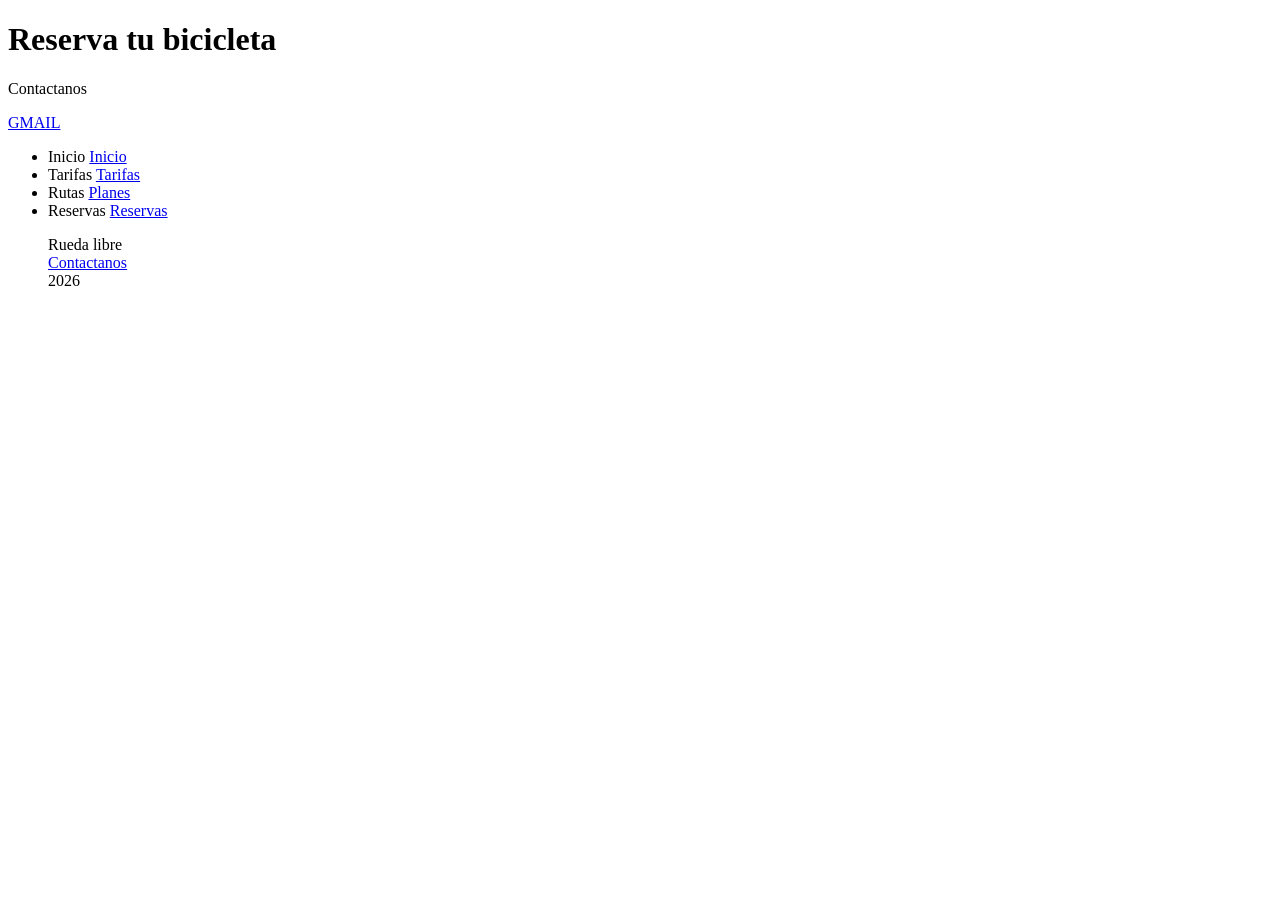
==== paginas/reservas.html @ c4bb3db7 "Sitio navegable" ====
<!DOCTYPE html>
<html lang="es">
<head>
    <meta charset="UTF-8">
    <meta name="viewport" content="width=device-width, initial-scale=1.0">
    <title>Document</title>
</head>
<body>
    
<h1>Reserva tu bicicleta</h1>
<p>Contactanos</p> <a href="hola@ruedalibre.example" target=""_blank">GMAIL</a>
<ul>
    <li>Inicio <a href="../index.html">Inicio</a></li>
    <li>Tarifas <a href="../paginas/tarifas.html">Tarifas</a></li>
    <li>Rutas <a href="../paginas/tarifas.html#planes">Planes</a></li>
    <li>Reservas <a href="../paginas/reservas.html">Reservas</a></li>
</ul>

<dd>Rueda libre</dd>
<dd><a href="hola@ruedalibre.example">Contactanos</a></dd>
<dd>2026</dd>
</body>
</html>
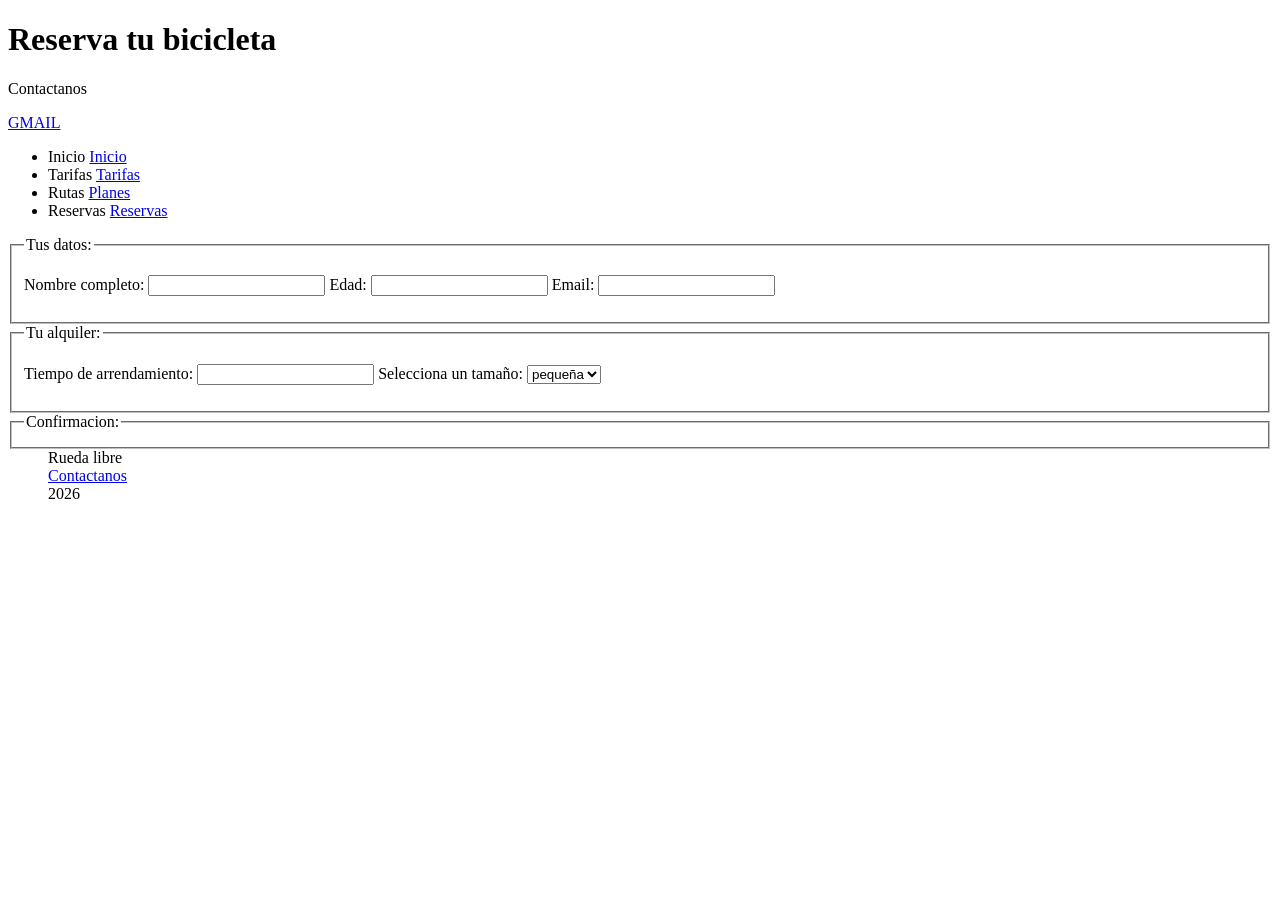
==== commit fe011705: "ejercicios dia 2" ====
--- a/paginas/reservas.html
+++ b/paginas/reservas.html
@@ -6,18 +6,67 @@
     <title>Document</title>
 </head>
 <body>
-    
-<h1>Reserva tu bicicleta</h1>
-<p>Contactanos</p> <a href="hola@ruedalibre.example" target=""_blank">GMAIL</a>
-<ul>
-    <li>Inicio <a href="../index.html">Inicio</a></li>
-    <li>Tarifas <a href="../paginas/tarifas.html">Tarifas</a></li>
-    <li>Rutas <a href="../paginas/tarifas.html#planes">Planes</a></li>
-    <li>Reservas <a href="../paginas/reservas.html">Reservas</a></li>
-</ul>
 
-<dd>Rueda libre</dd>
-<dd><a href="hola@ruedalibre.example">Contactanos</a></dd>
-<dd>2026</dd>
+    <header>
+        <h1>Reserva tu bicicleta</h1>
+        <p>Contactanos</p> <a href="hola@ruedalibre.example" target=""_blank">GMAIL</a>
+        
+        <nav>
+            <ul>
+                <li>Inicio <a href="../index.html">Inicio</a></li>
+                <li>Tarifas <a href="../paginas/tarifas.html">Tarifas</a></li>
+                <li>Rutas <a href="../paginas/tarifas.html#planes">Planes</a></li>
+                <li>Reservas <a href="../paginas/reservas.html">Reservas</a></li>
+            </ul>
+        </nav>
+    </header>
+
+    <main>
+        <section id="formulario-reserva">
+            <form action="/enviar-reserva" method="post">
+                <fieldset>
+                    <legend>Tus datos:</legend>
+                    <p>
+                        <label for="nombre">Nombre completo:</label>
+                        <input type="text" id="nombre" name="nombre">
+
+                        <label for="edad">Edad:</label>
+                        <input type="number" id="edad" name="edad">
+
+                        <label for="email">Email:</label>
+                        <input type="text" id="email" name="email">
+                    </p>
+                </fieldset>
+
+                <fieldset>
+                    <legend>Tu alquiler:</legend>
+                    <p>
+                        <label for="tiempo">Tiempo de arrendamiento:</label>
+                        <input type="number" id="tiempo" name="tiempo" min="10" required>
+                
+                        <label for="opciones">Selecciona un tamaño:</label>
+                            <select name="bicicleta" id="bicicleta">
+                                <option value="pequeña">pequeña</option>
+                                <option value="mediana">mediana</option>
+                                <option value="grande">grande</option>
+                            </select>  
+                    </p>                                
+                </fieldset>
+
+                <fieldset>
+                    <legend>Confirmacion:</legend>
+                    
+                </fieldset>
+            </form>
+        </section>
+    </main>
+
+
+    <footer>
+        <dd>Rueda libre</dd>
+        <dd><a href="hola@ruedalibre.example">Contactanos</a></dd>
+        <dd>2026</dd>
+    </footer>
+
 </body>
 </html>
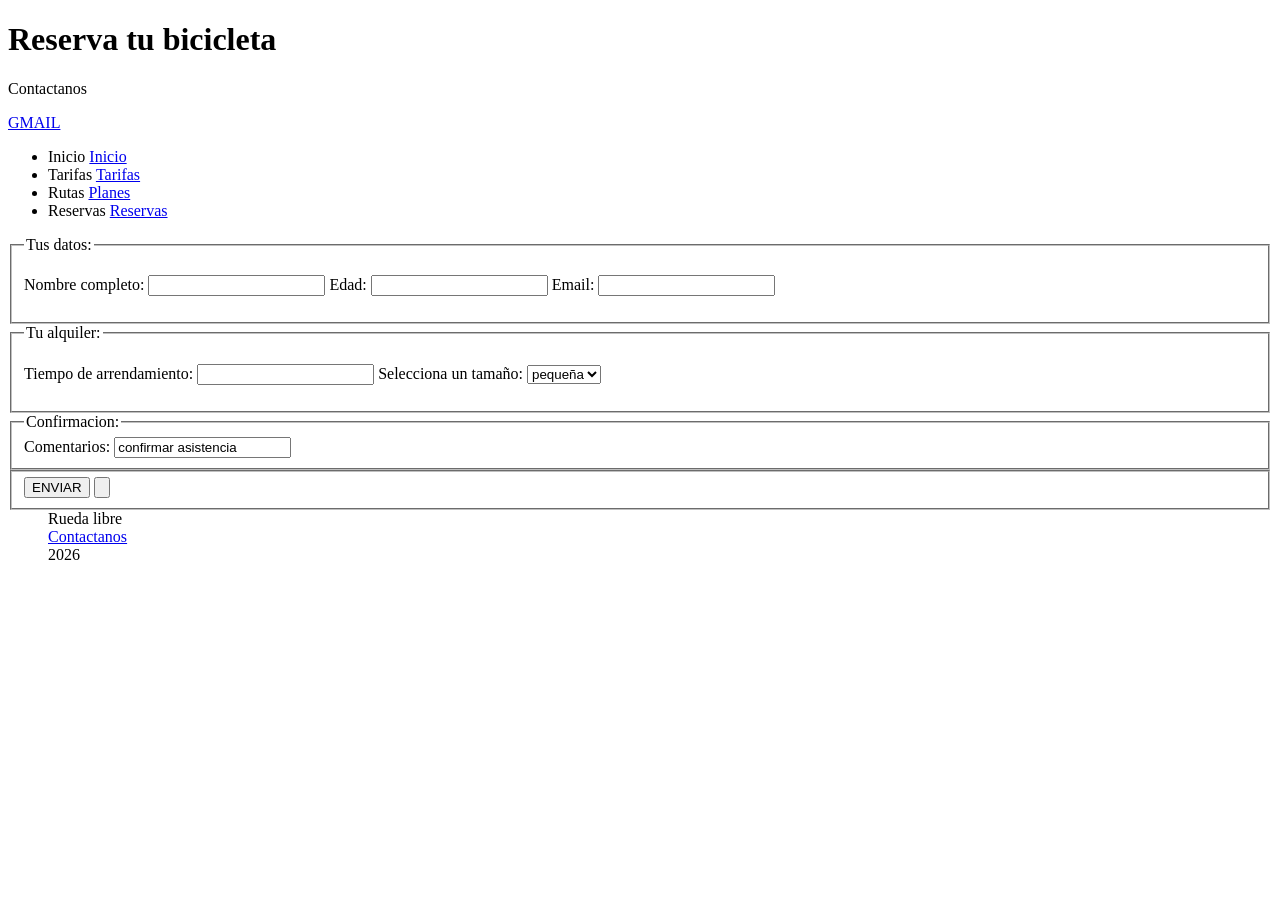
==== commit df6c70ee: "formulario de reservas" ====
--- a/paginas/reservas.html
+++ b/paginas/reservas.html
@@ -25,7 +25,7 @@
         <section id="formulario-reserva">
             <form action="/enviar-reserva" method="post">
                 <fieldset>
-                    <legend>Tus datos:</legend>
+                    <legend id="datos">Tus datos:</legend>
                     <p>
                         <label for="nombre">Nombre completo:</label>
                         <input type="text" id="nombre" name="nombre">
@@ -39,7 +39,7 @@
                 </fieldset>
 
                 <fieldset>
-                    <legend>Tu alquiler:</legend>
+                    <legend id="alquiler">Tu alquiler:</legend>
                     <p>
                         <label for="tiempo">Tiempo de arrendamiento:</label>
                         <input type="number" id="tiempo" name="tiempo" min="10" required>
@@ -54,8 +54,14 @@
                 </fieldset>
 
                 <fieldset>
-                    <legend>Confirmacion:</legend>
-                    
+                    <legend id="confirmacion">Confirmacion:</legend>
+                    <label for="comentarios">Comentarios:</label>
+                    <input type="text" value="confirmar asistencia">
+                </fieldset>
+
+                <fieldset>
+                    <button>ENVIAR</button>
+                    <input type="button" name="enviar" id="enviar">
                 </fieldset>
             </form>
         </section>
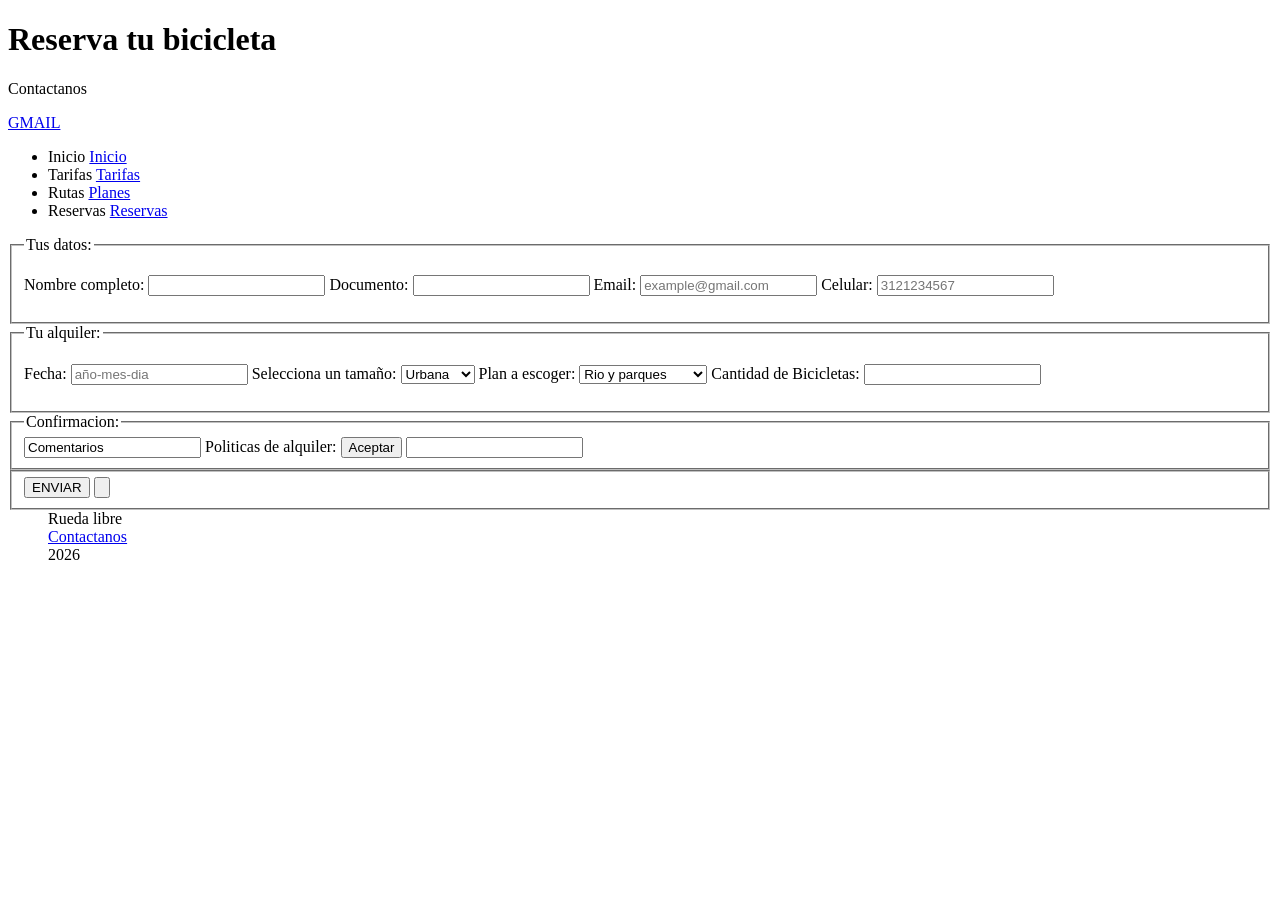
==== commit 1bbddb83: "v0.2" ====
--- a/paginas/reservas.html
+++ b/paginas/reservas.html
@@ -28,41 +28,90 @@
                     <legend id="datos">Tus datos:</legend>
                     <p>
                         <label for="nombre">Nombre completo:</label>
-                        <input type="text" id="nombre" name="nombre">
+                        <input type="text" 
+                        id="nombre" 
+                        name="nombre"
+                        minlength="3"
+                        maxlength="20" required>
+                        
 
-                        <label for="edad">Edad:</label>
-                        <input type="number" id="edad" name="edad">
+                        <label for="docuemento">Documento:</label>
+                        <input type="text" 
+                        inputmode="numeric"
+                        id="documento" 
+                        name="documento"
+                        minlength="6"
+                        maxlength="10" required>
 
                         <label for="email">Email:</label>
-                        <input type="text" id="email" name="email">
+                        <input type="email" 
+                        id="email" 
+                        name="email"
+                        placeholder="example@gmail.com" required>
+
+                        <label for="celular">Celular:</label>
+                        <input type="text"
+                        inputmode="numeric" 
+                        name="celular" 
+                        id="celular" 
+                        pattern="3[0-9]{2,9}"
+                        placeholder="3121234567"
+                        required
+                        >
+
                     </p>
                 </fieldset>
 
                 <fieldset>
                     <legend id="alquiler">Tu alquiler:</legend>
                     <p>
-                        <label for="tiempo">Tiempo de arrendamiento:</label>
-                        <input type="number" id="tiempo" name="tiempo" min="10" required>
+                        <label for="tiempo">Fecha:</label>
+                        <input type="number" 
+                        id="tiempo" 
+                        name="tiempo" 
+                        min="2026-11-01"
+                        max="2026-12-31" 
+                        placeholder="año-mes-dia"
+                        required>
                 
                         <label for="opciones">Selecciona un tamaño:</label>
                             <select name="bicicleta" id="bicicleta">
-                                <option value="pequeña">pequeña</option>
-                                <option value="mediana">mediana</option>
-                                <option value="grande">grande</option>
-                            </select>  
+                                <option value="pequeña">Urbana</option>
+                                <option value="mediana">Montaña</option>
+                                <option value="grande">Electrica</option>
+                            </select>
+                            
+                        <label for="plan">Plan a escoger:</label>
+                        <select name="plan" id="plan">
+                            <option value="plan1">Rio y parques</option>
+                            <option value="plan2">Sabores de barrio</option>
+                            <option value="plan3">Reto las palmas</option>
+                        </select>
+
+                        <label for="cantidaddebicicleta">Cantidad de Bicicletas:</label>
+                        <input type="cantidad" 
+                        name="cantidad" 
+                        id="cantidaddebicileta"
+                        pattern="1[0-6]{1,2}">
+                    
                     </p>                                
                 </fieldset>
 
                 <fieldset>
                     <legend id="confirmacion">Confirmacion:</legend>
-                    <label for="comentarios">Comentarios:</label>
-                    <input type="text" value="confirmar asistencia">
+                    <label for="comentarios"></label>
+                    <input type="text" value="Comentarios" placeholder="comentarios" maxlength="300">
+
+                    <label for="politicas">Politicas de alquiler:</label>
+                    <button id="politicas">Aceptar</button>
+                    <input type="politicas" required> 
                 </fieldset>
 
                 <fieldset>
                     <button>ENVIAR</button>
                     <input type="button" name="enviar" id="enviar">
                 </fieldset>
+
             </form>
         </section>
     </main>
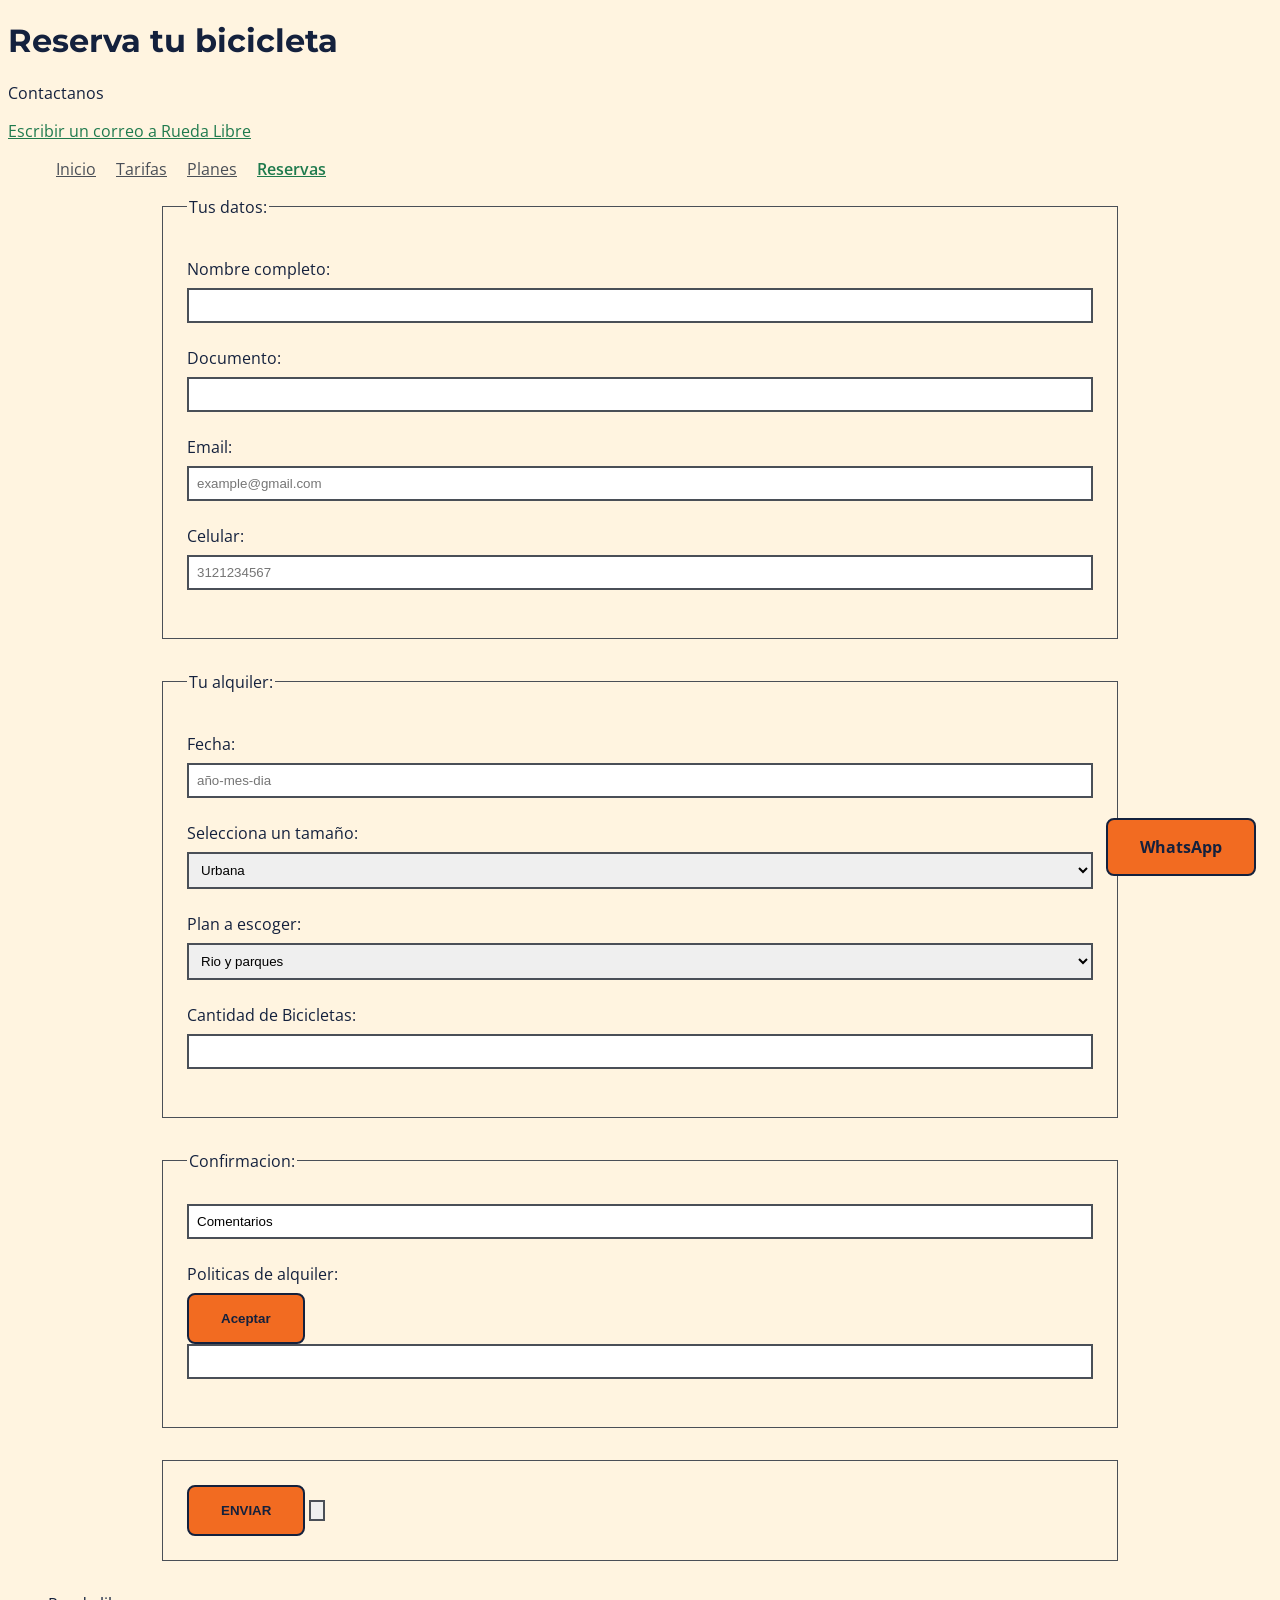
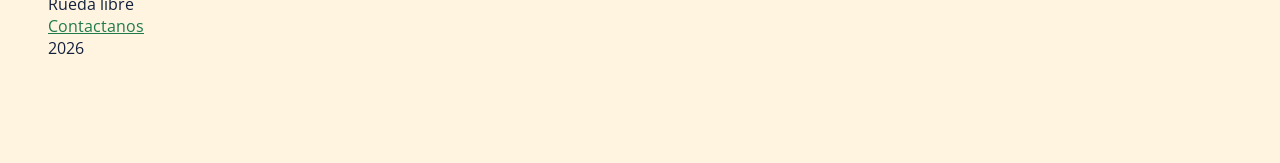
==== commit 79a4bb1b: "rueda libre finalizado" ====
--- a/paginas/reservas.html
+++ b/paginas/reservas.html
@@ -4,19 +4,23 @@
     <meta charset="UTF-8">
     <meta name="viewport" content="width=device-width, initial-scale=1.0">
     <title>Document</title>
+    <link rel="preconnect" href="https://fonts.googleapis.com">
+    <link rel="preconnect" href="https://fonts.gstatic.com" crossorigin>
+    <link href="https://fonts.googleapis.com/css2?family=Montserrat:wght@600;700&family=Open+Sans:wght@400;600&display=swap" rel="stylesheet">
+    <link rel="stylesheet" href="../css/styles.css">
 </head>
 <body>
 
     <header>
         <h1>Reserva tu bicicleta</h1>
-        <p>Contactanos</p> <a href="hola@ruedalibre.example" target=""_blank">GMAIL</a>
+        <p>Contactanos</p> <a href="mailto:hola@ruedalibre.example" target=""_blank">Escribir un correo a Rueda Libre</a>
         
         <nav>
-            <ul>
-                <li>Inicio <a href="../index.html">Inicio</a></li>
-                <li>Tarifas <a href="../paginas/tarifas.html">Tarifas</a></li>
-                <li>Rutas <a href="../paginas/tarifas.html#planes">Planes</a></li>
-                <li>Reservas <a href="../paginas/reservas.html">Reservas</a></li>
+            <ul id="menu">
+                <li><a href="../index.html">Inicio</a></li>
+                <li><a href="../paginas/tarifas.html">Tarifas</a></li>
+                <li><a href="../paginas/tarifas.html#planes">Planes</a></li>
+                <li><a class="activo" href="../paginas/reservas.html">Reservas</a></li>
             </ul>
         </nav>
     </header>
@@ -35,7 +39,7 @@
                         maxlength="20" required>
                         
 
-                        <label for="docuemento">Documento:</label>
+                        <label for="documento">Documento:</label>
                         <input type="text" 
                         inputmode="numeric"
                         id="documento" 
@@ -74,7 +78,7 @@
                         placeholder="año-mes-dia"
                         required>
                 
-                        <label for="opciones">Selecciona un tamaño:</label>
+                        <label for="bicicleta">Selecciona un tamaño:</label>
                             <select name="bicicleta" id="bicicleta">
                                 <option value="pequeña">Urbana</option>
                                 <option value="mediana">Montaña</option>
@@ -88,7 +92,7 @@
                             <option value="plan3">Reto las palmas</option>
                         </select>
 
-                        <label for="cantidaddebicicleta">Cantidad de Bicicletas:</label>
+                        <label for="cantidaddebicileta">Cantidad de Bicicletas:</label>
                         <input type="cantidad" 
                         name="cantidad" 
                         id="cantidaddebicileta"
@@ -119,9 +123,11 @@
 
     <footer>
         <dd>Rueda libre</dd>
-        <dd><a href="hola@ruedalibre.example">Contactanos</a></dd>
+        <dd><a href="mailto:hola@ruedalibre.example">Contactanos</a></dd>
         <dd>2026</dd>
     </footer>
 
+    <a class="whatsapp" href="https://wa.me/573000000000" target="_blank" rel="noopener noreferrer">WhatsApp</a>
+
 </body>
 </html>
--- a/css/styles.css
+++ b/css/styles.css
@@ -0,0 +1,191 @@
+
+:root {
+  --verde-ruta: #1F7A4D;
+  --naranja-pedal: #F26B21;
+  --azul-noche: #14213D;
+  --crema: #FFF4E0;
+  --gris-asfalto: #4A4F57;
+
+  --fuente-titulos: "Montserrat", Arial, Helvetica, sans-serif;
+  --fuente-texto: "Open Sans", Arial, Helvetica, sans-serif;
+
+  --espacio-1: 0.5rem;
+  --espacio-2: 1rem;
+  --espacio-3: 1.5rem;
+  --espacio-4: 2rem;
+}
+
+*,
+*::before,
+*::after {
+  box-sizing: border-box;
+}
+
+body {
+  font-family: var(--fuente-texto);
+  color: var(--azul-noche);
+  background-color: var(--crema);
+  padding-bottom: calc(var(--espacio-4) * 3);
+}
+
+h1, h2, h3, h4, h5, h6 {
+  font-family: var(--fuente-titulos);
+}
+
+img {
+  max-width: 100%;
+  height: auto;
+}
+
+main {
+  max-width: 60rem;
+  margin-left: auto;
+  margin-right: auto;
+}
+
+main ul {
+  padding: 0;
+}
+
+.portada {
+  min-height: 60vh;
+}
+
+/* ===== 3. NAVEGACIÓN ===== */
+a {
+  color: var(--verde-ruta);
+}
+
+a:hover {
+  color: var(--azul-noche);
+}
+
+#menu li {
+  display: inline-block;
+}
+
+#menu a {
+  color: var(--gris-asfalto);
+  padding: var(--espacio-1);
+}
+
+#menu a.activo {
+  color: var(--verde-ruta);
+  font-weight: 600;
+}
+
+#menu a:hover,
+#menu a:focus {
+  background-color: var(--azul-noche);
+  color: var(--crema);
+}
+
+a:focus,
+button:focus,
+input:focus,
+select:focus {
+  outline: 3px solid var(--azul-noche);
+  outline-offset: 2px;
+}
+
+/* ===== 4. COMPONENTES ===== */
+.boton-cta,
+button,
+.whatsapp {
+  display: inline-block;
+  color: var(--azul-noche);
+  background-color: var(--naranja-pedal);
+  font-weight: 700;
+  padding: var(--espacio-2) var(--espacio-4);
+  border: 2px solid var(--azul-noche);
+  border-radius: 0.5rem;
+  text-decoration: none;
+  cursor: pointer;
+}
+
+.boton-cta:hover,
+.boton-cta:focus,
+button:hover,
+button:focus,
+.whatsapp:hover,
+.whatsapp:focus {
+  background-color: var(--azul-noche);
+  color: var(--crema);
+}
+
+.tarjeta {
+  list-style: none;
+  width: 100%;
+  padding: var(--espacio-3);
+  margin-bottom: var(--espacio-3);
+  border: 1px solid var(--gris-asfalto);
+  border-radius: 0.5rem;
+  position: relative;
+}
+
+.tarjeta img {
+  width: 100%;
+}
+
+table {
+  width: 100%;
+  border-collapse: collapse;
+}
+
+th,
+td {
+  padding: var(--espacio-1) var(--espacio-2);
+  border: 1px solid var(--gris-asfalto);
+}
+
+th {
+  background-color: var(--azul-noche);
+  color: var(--crema);
+}
+
+.etiqueta-nuevo {
+  position: absolute;
+  top: -1rem;
+  right: var(--espacio-2);
+  padding: 0 var(--espacio-2);
+  background-color: var(--naranja-pedal);
+  color: var(--azul-noche);
+  font-weight: 700;
+  border-radius: 0.5rem;
+}
+
+.whatsapp {
+  position: fixed;
+  right: var(--espacio-3);
+  bottom: var(--espacio-3);
+}
+
+/* ===== 5. FORMULARIO ===== */
+input,
+select {
+  border: 2px solid var(--gris-asfalto);
+}
+
+input:hover,
+select:hover {
+  border-color: var(--azul-noche);
+}
+
+fieldset {
+  padding: var(--espacio-3);
+  margin-bottom: var(--espacio-4);
+  border: 1px solid var(--gris-asfalto);
+}
+
+label {
+  display: block;
+  margin-bottom: var(--espacio-1);
+}
+
+input:not([type="button"]),
+select {
+  display: block;
+  width: 100%;
+  padding: var(--espacio-1);
+  margin-bottom: var(--espacio-3);
+}
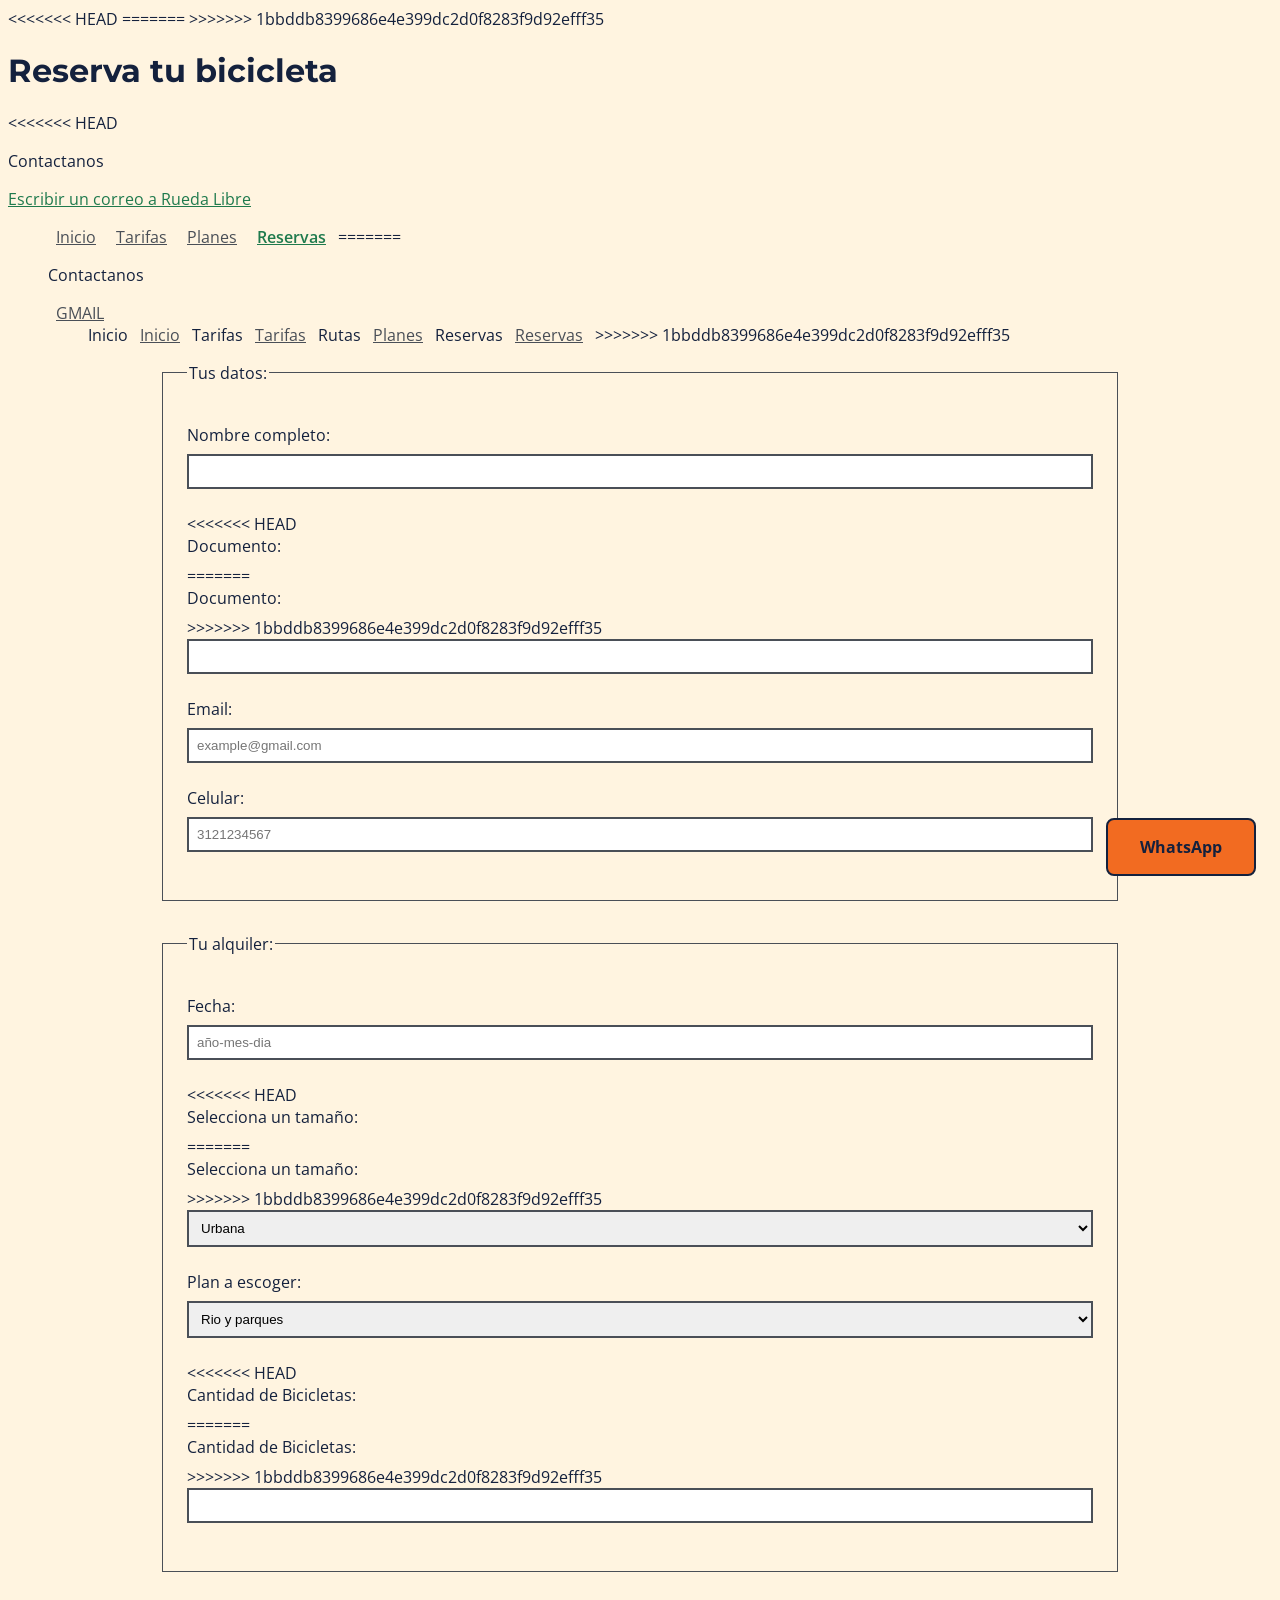
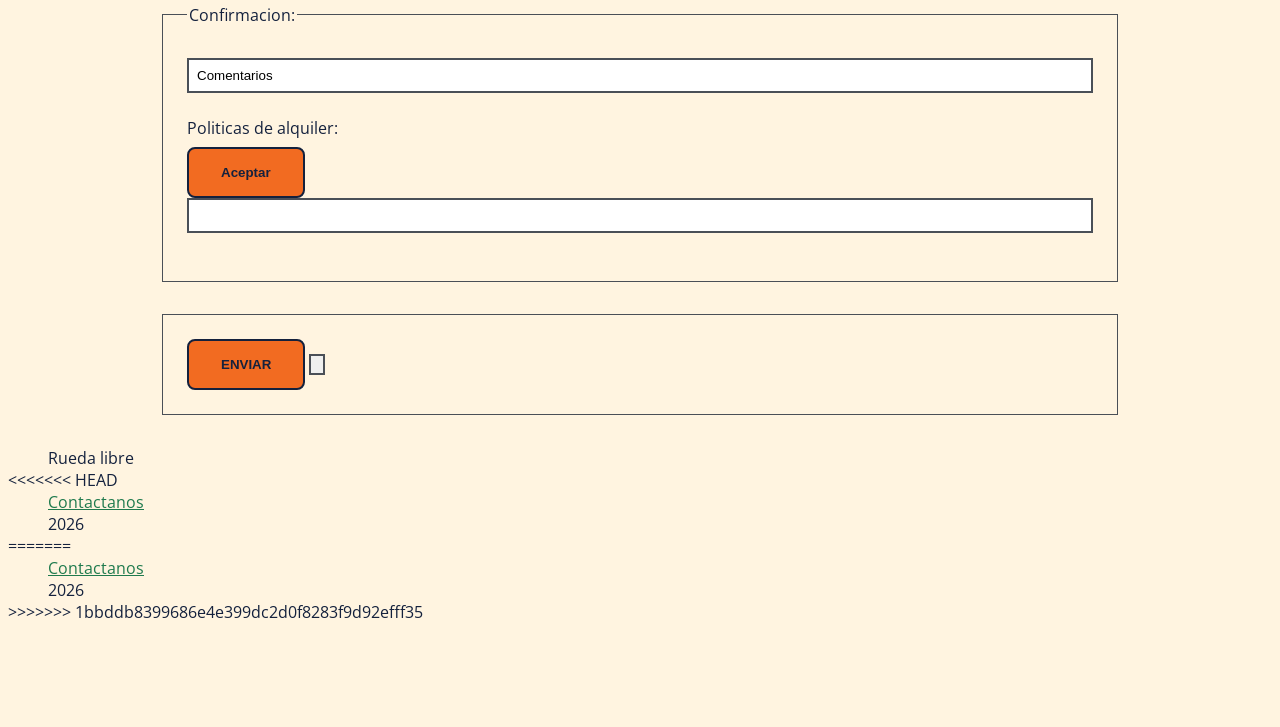
==== commit 7304d1b1: "Resuelve conflictos de merge" ====
--- a/paginas/reservas.html
+++ b/paginas/reservas.html
@@ -4,15 +4,19 @@
     <meta charset="UTF-8">
     <meta name="viewport" content="width=device-width, initial-scale=1.0">
     <title>Document</title>
+<<<<<<< HEAD
     <link rel="preconnect" href="https://fonts.googleapis.com">
     <link rel="preconnect" href="https://fonts.gstatic.com" crossorigin>
     <link href="https://fonts.googleapis.com/css2?family=Montserrat:wght@600;700&family=Open+Sans:wght@400;600&display=swap" rel="stylesheet">
     <link rel="stylesheet" href="../css/styles.css">
+=======
+>>>>>>> 1bbddb8399686e4e399dc2d0f8283f9d92efff35
 </head>
 <body>
 
     <header>
         <h1>Reserva tu bicicleta</h1>
+<<<<<<< HEAD
         <p>Contactanos</p> <a href="mailto:hola@ruedalibre.example" target=""_blank">Escribir un correo a Rueda Libre</a>
         
         <nav>
@@ -21,6 +25,16 @@
                 <li><a href="../paginas/tarifas.html">Tarifas</a></li>
                 <li><a href="../paginas/tarifas.html#planes">Planes</a></li>
                 <li><a class="activo" href="../paginas/reservas.html">Reservas</a></li>
+=======
+        <p>Contactanos</p> <a href="hola@ruedalibre.example" target=""_blank">GMAIL</a>
+        
+        <nav>
+            <ul>
+                <li>Inicio <a href="../index.html">Inicio</a></li>
+                <li>Tarifas <a href="../paginas/tarifas.html">Tarifas</a></li>
+                <li>Rutas <a href="../paginas/tarifas.html#planes">Planes</a></li>
+                <li>Reservas <a href="../paginas/reservas.html">Reservas</a></li>
+>>>>>>> 1bbddb8399686e4e399dc2d0f8283f9d92efff35
             </ul>
         </nav>
     </header>
@@ -39,7 +53,11 @@
                         maxlength="20" required>
                         
 
+<<<<<<< HEAD
                         <label for="documento">Documento:</label>
+=======
+                        <label for="docuemento">Documento:</label>
+>>>>>>> 1bbddb8399686e4e399dc2d0f8283f9d92efff35
                         <input type="text" 
                         inputmode="numeric"
                         id="documento" 
@@ -78,7 +96,11 @@
                         placeholder="año-mes-dia"
                         required>
                 
+<<<<<<< HEAD
                         <label for="bicicleta">Selecciona un tamaño:</label>
+=======
+                        <label for="opciones">Selecciona un tamaño:</label>
+>>>>>>> 1bbddb8399686e4e399dc2d0f8283f9d92efff35
                             <select name="bicicleta" id="bicicleta">
                                 <option value="pequeña">Urbana</option>
                                 <option value="mediana">Montaña</option>
@@ -92,7 +114,11 @@
                             <option value="plan3">Reto las palmas</option>
                         </select>
 
+<<<<<<< HEAD
                         <label for="cantidaddebicileta">Cantidad de Bicicletas:</label>
+=======
+                        <label for="cantidaddebicicleta">Cantidad de Bicicletas:</label>
+>>>>>>> 1bbddb8399686e4e399dc2d0f8283f9d92efff35
                         <input type="cantidad" 
                         name="cantidad" 
                         id="cantidaddebicileta"
@@ -123,11 +149,18 @@
 
     <footer>
         <dd>Rueda libre</dd>
+<<<<<<< HEAD
         <dd><a href="mailto:hola@ruedalibre.example">Contactanos</a></dd>
         <dd>2026</dd>
     </footer>
 
     <a class="whatsapp" href="https://wa.me/573000000000" target="_blank" rel="noopener noreferrer">WhatsApp</a>
 
+=======
+        <dd><a href="hola@ruedalibre.example">Contactanos</a></dd>
+        <dd>2026</dd>
+    </footer>
+
+>>>>>>> 1bbddb8399686e4e399dc2d0f8283f9d92efff35
 </body>
 </html>
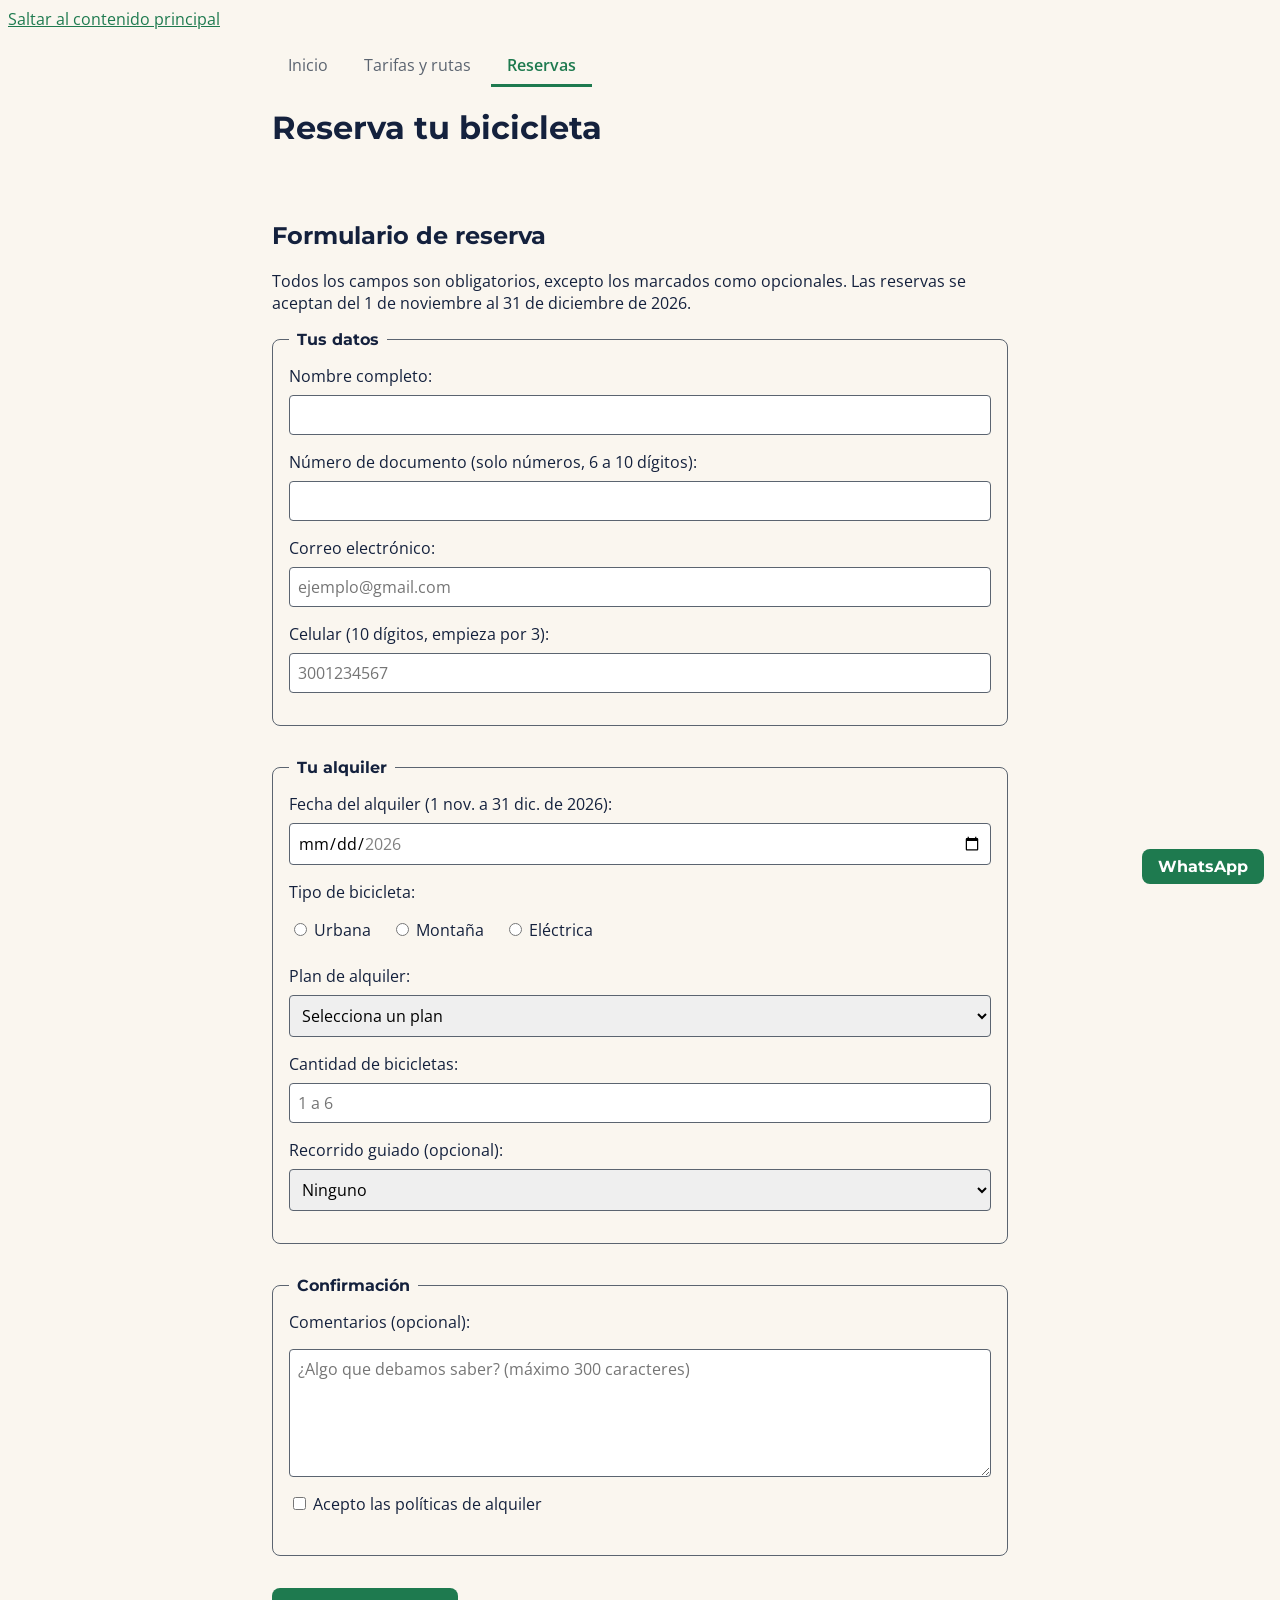
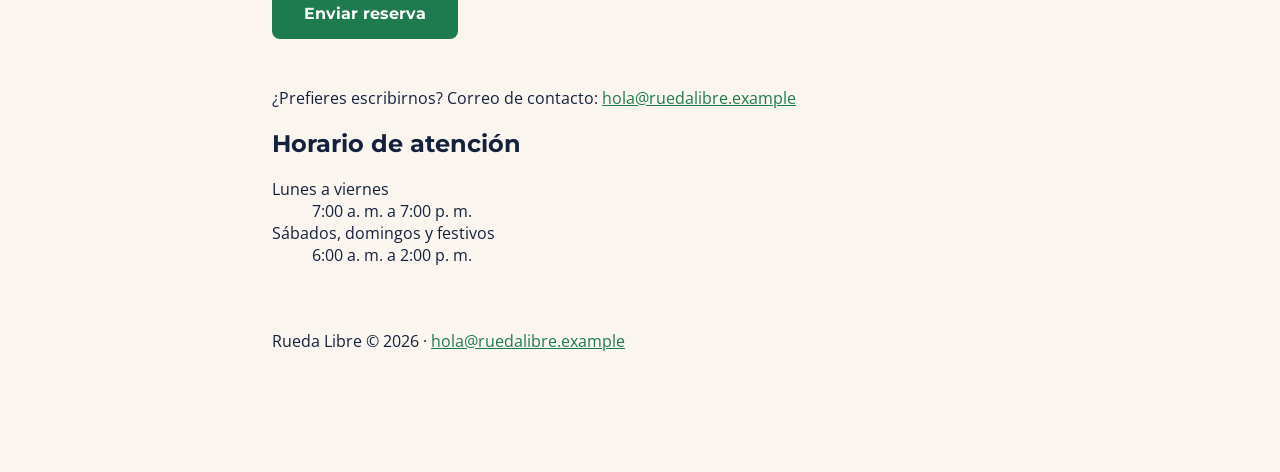
==== commit 64f2ad3d: "release: Rueda Libre v1.0 ok" ====
--- a/paginas/reservas.html
+++ b/paginas/reservas.html
@@ -3,164 +3,145 @@
 <head>
     <meta charset="UTF-8">
     <meta name="viewport" content="width=device-width, initial-scale=1.0">
-    <title>Document</title>
-<<<<<<< HEAD
+    <meta name="description" content="Reserva tu bicicleta en Rueda Libre, Medellín. Completa el formulario con tus datos, la fecha, el tipo de bicicleta y el plan que prefieras.">
+    <title>Reservas | Rueda Libre</title>
     <link rel="preconnect" href="https://fonts.googleapis.com">
     <link rel="preconnect" href="https://fonts.gstatic.com" crossorigin>
-    <link href="https://fonts.googleapis.com/css2?family=Montserrat:wght@600;700&family=Open+Sans:wght@400;600&display=swap" rel="stylesheet">
+    <link href="https://fonts.googleapis.com/css2?family=Montserrat:wght@700&family=Open+Sans:wght@400;600&display=swap" rel="stylesheet">
     <link rel="stylesheet" href="../css/styles.css">
-=======
->>>>>>> 1bbddb8399686e4e399dc2d0f8283f9d92efff35
 </head>
 <body>
 
+    <a href="#contenido">Saltar al contenido principal</a>
+
     <header>
-        <h1>Reserva tu bicicleta</h1>
-<<<<<<< HEAD
-        <p>Contactanos</p> <a href="mailto:hola@ruedalibre.example" target=""_blank">Escribir un correo a Rueda Libre</a>
-        
-        <nav>
+        <nav aria-label="Menú principal">
             <ul id="menu">
                 <li><a href="../index.html">Inicio</a></li>
-                <li><a href="../paginas/tarifas.html">Tarifas</a></li>
-                <li><a href="../paginas/tarifas.html#planes">Planes</a></li>
-                <li><a class="activo" href="../paginas/reservas.html">Reservas</a></li>
-=======
-        <p>Contactanos</p> <a href="hola@ruedalibre.example" target=""_blank">GMAIL</a>
-        
-        <nav>
-            <ul>
-                <li>Inicio <a href="../index.html">Inicio</a></li>
-                <li>Tarifas <a href="../paginas/tarifas.html">Tarifas</a></li>
-                <li>Rutas <a href="../paginas/tarifas.html#planes">Planes</a></li>
-                <li>Reservas <a href="../paginas/reservas.html">Reservas</a></li>
->>>>>>> 1bbddb8399686e4e399dc2d0f8283f9d92efff35
+                <li><a href="tarifas.html">Tarifas y rutas</a></li>
+                <li><a class="activo" href="reservas.html" aria-current="page">Reservas</a></li>
             </ul>
         </nav>
+        <h1>Reserva tu bicicleta</h1>
     </header>
 
-    <main>
+    <main id="contenido">
         <section id="formulario-reserva">
+            <h2>Formulario de reserva</h2>
+            <p>Todos los campos son obligatorios, excepto los marcados como opcionales. Las reservas se aceptan del 1 de noviembre al 31 de diciembre de 2026.</p>
+
             <form action="/enviar-reserva" method="post">
+
                 <fieldset>
-                    <legend id="datos">Tus datos:</legend>
+                    <legend>Tus datos</legend>
+
                     <p>
                         <label for="nombre">Nombre completo:</label>
-                        <input type="text" 
-                        id="nombre" 
-                        name="nombre"
-                        minlength="3"
-                        maxlength="20" required>
-                        
+                        <input type="text" id="nombre" name="nombre" minlength="3" maxlength="60" autocomplete="name" required>
+                    </p>
 
-<<<<<<< HEAD
-                        <label for="documento">Documento:</label>
-=======
-                        <label for="docuemento">Documento:</label>
->>>>>>> 1bbddb8399686e4e399dc2d0f8283f9d92efff35
-                        <input type="text" 
-                        inputmode="numeric"
-                        id="documento" 
-                        name="documento"
-                        minlength="6"
-                        maxlength="10" required>
+                    <p>
+                        <label for="documento">Número de documento (solo números, 6 a 10 dígitos):</label>
+                        <input type="text" id="documento" name="documento" inputmode="numeric" pattern="[0-9]{6,10}" title="Solo números, entre 6 y 10 dígitos. Ejemplo: 1020304050" minlength="6" maxlength="10" required>
+                    </p>
 
-                        <label for="email">Email:</label>
-                        <input type="email" 
-                        id="email" 
-                        name="email"
-                        placeholder="example@gmail.com" required>
+                    <p>
+                        <label for="correo">Correo electrónico:</label>
+                        <input type="email" id="correo" name="correo" placeholder="ejemplo@gmail.com" autocomplete="email" required>
+                    </p>
 
-                        <label for="celular">Celular:</label>
-                        <input type="text"
-                        inputmode="numeric" 
-                        name="celular" 
-                        id="celular" 
-                        pattern="3[0-9]{2,9}"
-                        placeholder="3121234567"
-                        required
-                        >
-
+                    <p>
+                        <label for="celular">Celular (10 dígitos, empieza por 3):</label>
+                        <input type="tel" id="celular" name="celular" inputmode="numeric" pattern="3[0-9]{9}" title="10 dígitos y debe empezar por 3. Ejemplo: 3001234567" minlength="10" maxlength="10" placeholder="3001234567" autocomplete="tel" required>
                     </p>
                 </fieldset>
 
                 <fieldset>
-                    <legend id="alquiler">Tu alquiler:</legend>
+                    <legend>Tu alquiler</legend>
+
                     <p>
-                        <label for="tiempo">Fecha:</label>
-                        <input type="number" 
-                        id="tiempo" 
-                        name="tiempo" 
-                        min="2026-11-01"
-                        max="2026-12-31" 
-                        placeholder="año-mes-dia"
-                        required>
-                
-<<<<<<< HEAD
-                        <label for="bicicleta">Selecciona un tamaño:</label>
-=======
-                        <label for="opciones">Selecciona un tamaño:</label>
->>>>>>> 1bbddb8399686e4e399dc2d0f8283f9d92efff35
-                            <select name="bicicleta" id="bicicleta">
-                                <option value="pequeña">Urbana</option>
-                                <option value="mediana">Montaña</option>
-                                <option value="grande">Electrica</option>
-                            </select>
-                            
-                        <label for="plan">Plan a escoger:</label>
-                        <select name="plan" id="plan">
-                            <option value="plan1">Rio y parques</option>
-                            <option value="plan2">Sabores de barrio</option>
-                            <option value="plan3">Reto las palmas</option>
+                        <label for="fecha">Fecha del alquiler (1 nov. a 31 dic. de 2026):</label>
+                        <input type="date" id="fecha" name="fecha" min="2026-11-01" max="2026-12-31" required>
+                    </p>
+
+                    <p id="etiqueta-bicicleta">Tipo de bicicleta:</p>
+                    <p role="radiogroup" aria-labelledby="etiqueta-bicicleta">
+                        <input type="radio" id="bici-urbana" name="bicicleta" value="urbana" required>
+                        <label for="bici-urbana">Urbana</label>
+
+                        <input type="radio" id="bici-montana" name="bicicleta" value="montana" required>
+                        <label for="bici-montana">Montaña</label>
+
+                        <input type="radio" id="bici-electrica" name="bicicleta" value="electrica" required>
+                        <label for="bici-electrica">Eléctrica</label>
+                    </p>
+
+                    <p>
+                        <label for="plan">Plan de alquiler:</label>
+                        <select id="plan" name="plan" required>
+                            <option value="">Selecciona un plan</option>
+                            <option value="1-hora">1 hora</option>
+                            <option value="medio-dia">Medio día (4 h)</option>
+                            <option value="dia-completo">Día completo</option>
                         </select>
+                    </p>
 
-<<<<<<< HEAD
-                        <label for="cantidaddebicileta">Cantidad de Bicicletas:</label>
-=======
-                        <label for="cantidaddebicicleta">Cantidad de Bicicletas:</label>
->>>>>>> 1bbddb8399686e4e399dc2d0f8283f9d92efff35
-                        <input type="cantidad" 
-                        name="cantidad" 
-                        id="cantidaddebicileta"
-                        pattern="1[0-6]{1,2}">
-                    
-                    </p>                                
+                    <p>
+                        <label for="cantidad">Cantidad de bicicletas:</label>
+                        <input type="number" id="cantidad" name="cantidad" min="1" max="6" step="1" placeholder="1 a 6" required>
+                    </p>
+
+                    <p>
+                        <label for="recorrido">Recorrido guiado (opcional):</label>
+                        <select id="recorrido" name="recorrido">
+                            <option value="ninguno">Ninguno</option>
+                            <option value="rio-y-parques">Río y Parques</option>
+                            <option value="sabores-de-barrio">Sabores de Barrio</option>
+                            <option value="reto-las-palmas">Reto Las Palmas</option>
+                        </select>
+                    </p>
                 </fieldset>
 
                 <fieldset>
-                    <legend id="confirmacion">Confirmacion:</legend>
-                    <label for="comentarios"></label>
-                    <input type="text" value="Comentarios" placeholder="comentarios" maxlength="300">
+                    <legend>Confirmación</legend>
 
-                    <label for="politicas">Politicas de alquiler:</label>
-                    <button id="politicas">Aceptar</button>
-                    <input type="politicas" required> 
+                    <p>
+                        <label for="comentarios">Comentarios (opcional):</label>
+                    </p>
+                    <p>
+                        <textarea id="comentarios" name="comentarios" rows="5" cols="40" maxlength="300" placeholder="¿Algo que debamos saber? (máximo 300 caracteres)"></textarea>
+                    </p>
+
+                    <p>
+                        <input type="checkbox" id="politicas" name="politicas" value="aceptadas" required>
+                        <label for="politicas">Acepto las políticas de alquiler</label>
+                    </p>
                 </fieldset>
 
-                <fieldset>
-                    <button>ENVIAR</button>
-                    <input type="button" name="enviar" id="enviar">
-                </fieldset>
+                <p><button class="boton-cta" type="submit">Enviar reserva</button></p>
 
             </form>
         </section>
+
+        <p>¿Prefieres escribirnos? Correo de contacto: <a href="mailto:hola@ruedalibre.example">hola@ruedalibre.example</a></p>
+
+        <aside>
+            <h2>Horario de atención</h2>
+            <dl>
+                <dt>Lunes a viernes</dt>
+                <dd>7:00 a. m. a 7:00 p. m.</dd>
+
+                <dt>Sábados, domingos y festivos</dt>
+                <dd>6:00 a. m. a 2:00 p. m.</dd>
+            </dl>
+        </aside>
     </main>
 
-
     <footer>
-        <dd>Rueda libre</dd>
-<<<<<<< HEAD
-        <dd><a href="mailto:hola@ruedalibre.example">Contactanos</a></dd>
-        <dd>2026</dd>
+        <p>Rueda Libre &copy; 2026 · <a href="mailto:hola@ruedalibre.example">hola@ruedalibre.example</a></p>
     </footer>
 
-    <a class="whatsapp" href="https://wa.me/573000000000" target="_blank" rel="noopener noreferrer">WhatsApp</a>
+    <a class="boton-cta whatsapp" href="https://wa.me/573000000000" target="_blank" rel="noopener noreferrer" aria-label="WhatsApp (se abre en una pestaña nueva)">WhatsApp</a>
 
-=======
-        <dd><a href="hola@ruedalibre.example">Contactanos</a></dd>
-        <dd>2026</dd>
-    </footer>
-
->>>>>>> 1bbddb8399686e4e399dc2d0f8283f9d92efff35
 </body>
 </html>
--- a/css/styles.css
+++ b/css/styles.css
@@ -1,191 +1,251 @@
-
 :root {
-  --verde-ruta: #1F7A4D;
-  --naranja-pedal: #F26B21;
-  --azul-noche: #14213D;
-  --crema: #FFF4E0;
-  --gris-asfalto: #4A4F57;
-
-  --fuente-titulos: "Montserrat", Arial, Helvetica, sans-serif;
-  --fuente-texto: "Open Sans", Arial, Helvetica, sans-serif;
-
-  --espacio-1: 0.5rem;
-  --espacio-2: 1rem;
-  --espacio-3: 1.5rem;
-  --espacio-4: 2rem;
+    --verde-ruta: #1E7A4F;
+    --naranja-pedal: #F39A2B;
+    --azul-noche: #14213D;
+    --crema: #FAF6EF;
+    --gris-asfalto: #5B6470;
+    --blanco: #FFFFFF;
+
+    --fuente-titulos: "Montserrat", Arial, Helvetica, sans-serif;
+    --fuente-texto: "Open Sans", Arial, Helvetica, sans-serif;
+
+    --espacio-sm: 0.5rem;
+    --espacio-md: 1rem;
+    --espacio-lg: 2rem;
+    --espacio-xl: 3rem;
 }
 
 *,
 *::before,
 *::after {
-  box-sizing: border-box;
+    box-sizing: border-box;
 }
 
 body {
-  font-family: var(--fuente-texto);
-  color: var(--azul-noche);
-  background-color: var(--crema);
-  padding-bottom: calc(var(--espacio-4) * 3);
+    padding-bottom: 5rem;
+    font-family: var(--fuente-texto);
+    font-weight: 400;
+    color: var(--azul-noche);
+    background-color: var(--crema);
 }
 
 h1, h2, h3, h4, h5, h6 {
-  font-family: var(--fuente-titulos);
+    font-family: var(--fuente-titulos);
+    font-weight: 700;
+}
+
+strong, th {
+    font-weight: 600;
 }
 
 img {
-  max-width: 100%;
-  height: auto;
-}
-
-main {
-  max-width: 60rem;
-  margin-left: auto;
-  margin-right: auto;
-}
-
-main ul {
-  padding: 0;
+    max-width: 100%;
+    height: auto;
+}
+
+a {
+    color: var(--verde-ruta);
+}
+
+a:hover {
+    color: var(--azul-noche);
+    text-decoration-thickness: 0.15rem;
+}
+
+a:focus {
+    outline: 3px solid var(--verde-ruta);
+    outline-offset: 3px;
+}
+
+header,
+main,
+footer {
+    max-width: 48rem;
+    margin-left: auto;
+    margin-right: auto;
+    padding: var(--espacio-md);
 }
 
 .portada {
-  min-height: 60vh;
-}
-
-/* ===== 3. NAVEGACIÓN ===== */
-a {
-  color: var(--verde-ruta);
-}
-
-a:hover {
-  color: var(--azul-noche);
+    min-height: 60vh;
+}
+
+main section {
+    margin-bottom: var(--espacio-xl);
+}
+
+#menu {
+    margin: 0;
+    padding: 0;
+    list-style: none;
 }
 
 #menu li {
-  display: inline-block;
+    display: inline-block;
 }
 
 #menu a {
-  color: var(--gris-asfalto);
-  padding: var(--espacio-1);
-}
-
-#menu a.activo {
-  color: var(--verde-ruta);
-  font-weight: 600;
+    display: inline-block;
+    padding: var(--espacio-sm) var(--espacio-md);
+    border-bottom: 3px solid transparent;
+    color: var(--gris-asfalto);
+    text-decoration: none;
 }
 
 #menu a:hover,
 #menu a:focus {
-  background-color: var(--azul-noche);
-  color: var(--crema);
-}
-
-a:focus,
-button:focus,
-input:focus,
-select:focus {
-  outline: 3px solid var(--azul-noche);
-  outline-offset: 2px;
-}
-
-/* ===== 4. COMPONENTES ===== */
-.boton-cta,
-button,
-.whatsapp {
-  display: inline-block;
-  color: var(--azul-noche);
-  background-color: var(--naranja-pedal);
-  font-weight: 700;
-  padding: var(--espacio-2) var(--espacio-4);
-  border: 2px solid var(--azul-noche);
-  border-radius: 0.5rem;
-  text-decoration: none;
-  cursor: pointer;
-}
-
-.boton-cta:hover,
-.boton-cta:focus,
-button:hover,
-button:focus,
-.whatsapp:hover,
-.whatsapp:focus {
-  background-color: var(--azul-noche);
-  color: var(--crema);
-}
-
-.tarjeta {
-  list-style: none;
-  width: 100%;
-  padding: var(--espacio-3);
-  margin-bottom: var(--espacio-3);
-  border: 1px solid var(--gris-asfalto);
-  border-radius: 0.5rem;
-  position: relative;
-}
-
-.tarjeta img {
-  width: 100%;
+    border-bottom-color: var(--azul-noche);
+    color: var(--azul-noche);
+}
+
+#menu a.activo {
+    border-bottom-color: var(--verde-ruta);
+    color: var(--verde-ruta);
+    font-weight: 600;
+}
+
+main article {
+    position: relative;
+    margin-bottom: var(--espacio-md);
+    padding: var(--espacio-md);
+    border: 1px solid var(--gris-asfalto);
+    border-radius: 0.5rem;
+}
+
+main article img {
+    display: block;
+    width: 100%;
+}
+
+.etiqueta-nuevo {
+    position: absolute;
+    top: calc(var(--espacio-sm) * -1);
+    right: var(--espacio-md);
+    padding: 0.25rem var(--espacio-sm);
+    border-radius: 0.25rem;
+    background-color: var(--naranja-pedal);
+    color: var(--azul-noche);
+    font-family: var(--fuente-titulos);
+    font-size: 0.875rem;
+    font-weight: 700;
 }
 
 table {
-  width: 100%;
-  border-collapse: collapse;
+    width: 100%;
+    margin-bottom: var(--espacio-md);
+    border-collapse: collapse;
+}
+
+caption {
+    padding: var(--espacio-sm) 0;
+    font-weight: 600;
+    text-align: left;
 }
 
 th,
 td {
-  padding: var(--espacio-1) var(--espacio-2);
-  border: 1px solid var(--gris-asfalto);
-}
-
-th {
-  background-color: var(--azul-noche);
-  color: var(--crema);
-}
-
-.etiqueta-nuevo {
-  position: absolute;
-  top: -1rem;
-  right: var(--espacio-2);
-  padding: 0 var(--espacio-2);
-  background-color: var(--naranja-pedal);
-  color: var(--azul-noche);
-  font-weight: 700;
-  border-radius: 0.5rem;
+    padding: var(--espacio-sm) var(--espacio-md);
+    border: 1px solid var(--gris-asfalto);
+    text-align: left;
+}
+
+thead th {
+    background-color: var(--azul-noche);
+    color: var(--blanco);
+}
+
+.boton-cta {
+    display: inline-block;
+    padding: var(--espacio-md) var(--espacio-lg);
+    border: none;
+    border-radius: 0.5rem;
+    background-color: var(--verde-ruta);
+    color: var(--blanco);
+    font-family: var(--fuente-titulos);
+    font-size: 1rem;
+    font-weight: 700;
+    text-decoration: none;
+    cursor: pointer;
+}
+
+.boton-cta:hover,
+.boton-cta:focus {
+    background-color: var(--azul-noche);
+    color: var(--blanco);
+}
+
+.boton-cta:focus {
+    outline: 3px solid var(--azul-noche);
+    outline-offset: 3px;
 }
 
 .whatsapp {
-  position: fixed;
-  right: var(--espacio-3);
-  bottom: var(--espacio-3);
-}
-
-/* ===== 5. FORMULARIO ===== */
-input,
-select {
-  border: 2px solid var(--gris-asfalto);
+    position: fixed;
+    right: var(--espacio-md);
+    bottom: var(--espacio-md);
+    z-index: 10;
+    padding: var(--espacio-sm) var(--espacio-md);
+}
+
+fieldset {
+    min-width: 0;
+    margin: 0 0 var(--espacio-lg);
+    padding: var(--espacio-md);
+    border: 1px solid var(--gris-asfalto);
+    border-radius: 0.5rem;
+}
+
+legend {
+    padding: 0 var(--espacio-sm);
+    font-family: var(--fuente-titulos);
+    font-weight: 700;
+}
+
+form p {
+    margin: 0 0 var(--espacio-md);
+}
+
+form label {
+    display: block;
+    margin-bottom: var(--espacio-sm);
+}
+
+input[type="radio"] + label,
+input[type="checkbox"] + label {
+    display: inline-block;
+    margin-right: var(--espacio-md);
+}
+
+input[type="text"],
+input[type="email"],
+input[type="tel"],
+input[type="date"],
+input[type="number"],
+select,
+textarea {
+    display: block;
+    width: 100%;
+    padding: var(--espacio-sm);
+    border: 1px solid var(--gris-asfalto);
+    border-radius: 0.25rem;
+    font-family: inherit;
+    font-size: 1rem;
+}
+
+textarea {
+    resize: vertical;
 }
 
 input:hover,
-select:hover {
-  border-color: var(--azul-noche);
-}
-
-fieldset {
-  padding: var(--espacio-3);
-  margin-bottom: var(--espacio-4);
-  border: 1px solid var(--gris-asfalto);
-}
-
-label {
-  display: block;
-  margin-bottom: var(--espacio-1);
-}
-
-input:not([type="button"]),
-select {
-  display: block;
-  width: 100%;
-  padding: var(--espacio-1);
-  margin-bottom: var(--espacio-3);
-}
+select:hover,
+textarea:hover {
+    outline: 2px solid var(--gris-asfalto);
+    outline-offset: 2px;
+}
+
+input:focus,
+select:focus,
+textarea:focus {
+    outline: 3px solid var(--verde-ruta);
+    outline-offset: 2px;
+}
